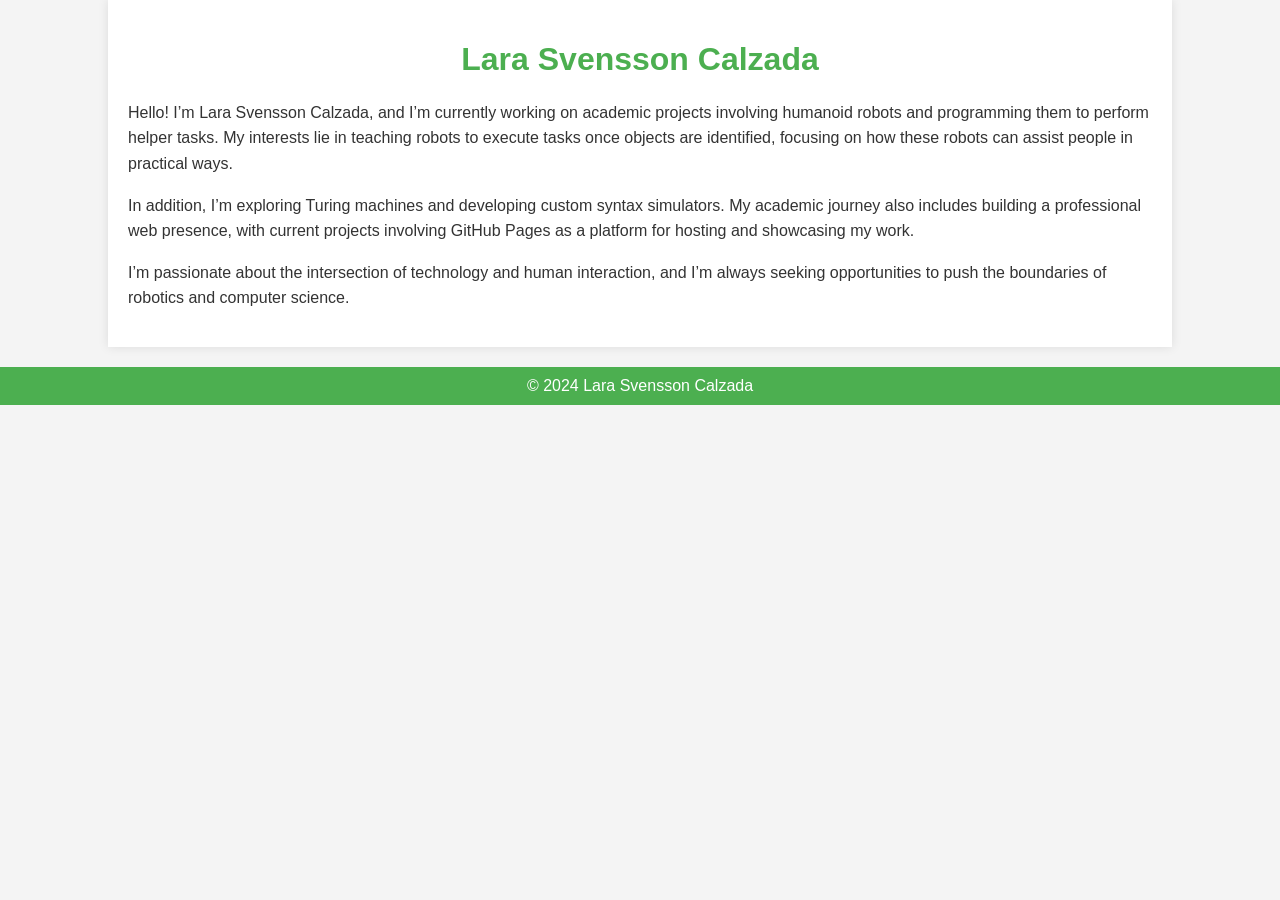
==== lara-bio.html @ b38875c1 "Add files via upload" ====
<!DOCTYPE html>
<html lang="en">
<head>
    <meta charset="UTF-8">
    <meta name="viewport" content="width=device-width, initial-scale=1.0">
    <title>Lara Svensson Calzada - Bio</title>
    <style>
        body {
            font-family: Arial, sans-serif;
            margin: 0;
            padding: 0;
            background-color: #f4f4f4;
            color: #333;
        }
        .container {
            width: 80%;
            margin: 0 auto;
            padding: 20px;
            background-color: white;
            box-shadow: 0 0 10px rgba(0, 0, 0, 0.1);
        }
        h1 {
            text-align: center;
            color: #4CAF50;
        }
        p {
            line-height: 1.6;
        }
        footer {
            text-align: center;
            padding: 10px;
            margin-top: 20px;
            background-color: #4CAF50;
            color: white;
        }
    </style>
</head>
<body>
    <div class="container">
        <h1>Lara Svensson Calzada</h1>
        <p>Hello! I’m Lara Svensson Calzada, and I’m currently working on academic projects involving humanoid robots and programming them to perform helper tasks. My interests lie in teaching robots to execute tasks once objects are identified, focusing on how these robots can assist people in practical ways.</p>
        <p>In addition, I’m exploring Turing machines and developing custom syntax simulators. My academic journey also includes building a professional web presence, with current projects involving GitHub Pages as a platform for hosting and showcasing my work.</p>
        <p>I’m passionate about the intersection of technology and human interaction, and I’m always seeking opportunities to push the boundaries of robotics and computer science.</p>
    </div>

    <footer>
        &copy; 2024 Lara Svensson Calzada
    </footer>
</body>
</html>
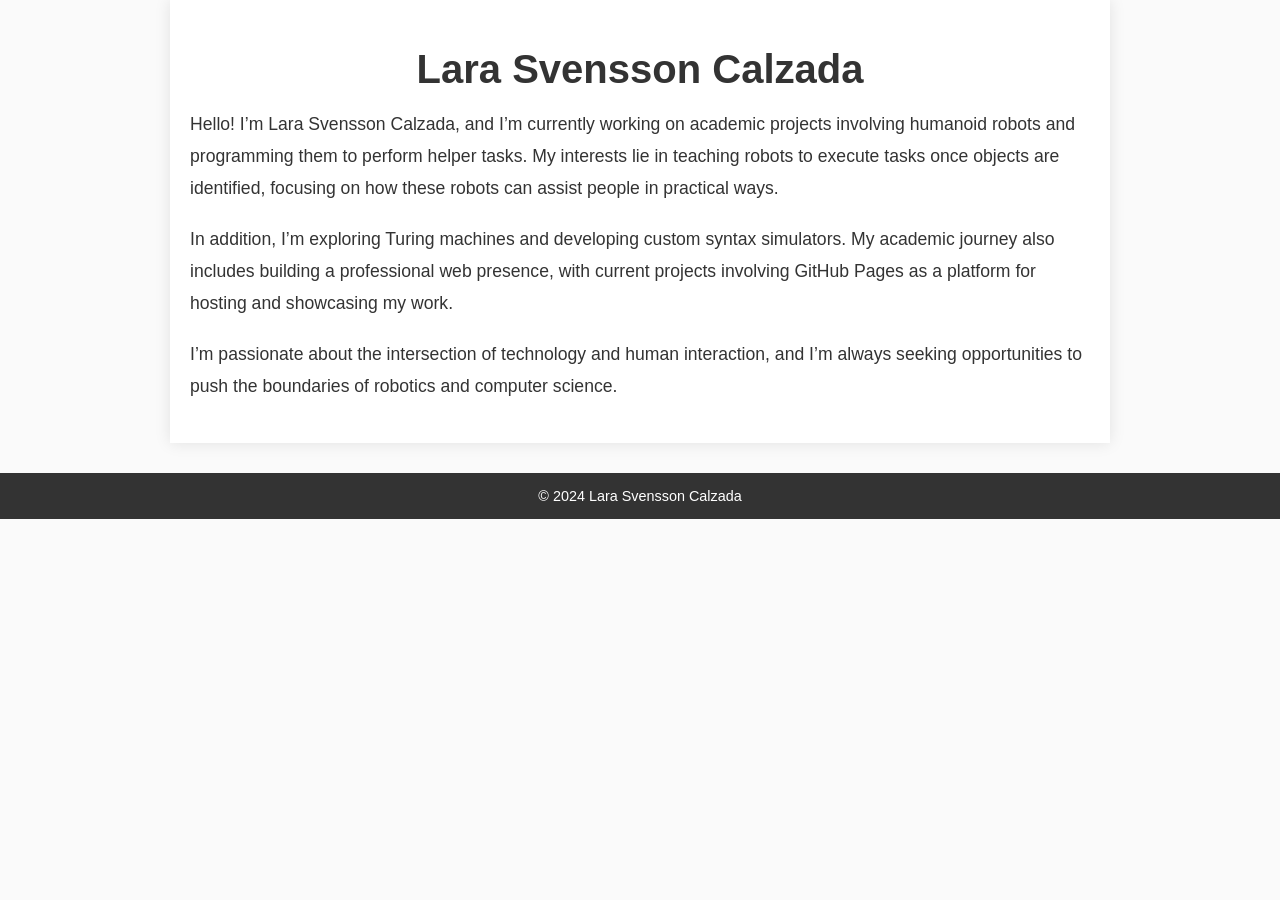
==== commit 6046e152: "Update lara-bio.html" ====
--- a/lara-bio.html
+++ b/lara-bio.html
@@ -6,10 +6,10 @@
     <title>Lara Svensson Calzada - Bio</title>
     <style>
         body {
-            font-family: Arial, sans-serif;
+            font-family: 'Arial', sans-serif;
             margin: 0;
             padding: 0;
-            background-color: #f4f4f4;
+            background-color: #fafafa;
             color: #333;
         }
         .container {
@@ -17,21 +17,27 @@
             margin: 0 auto;
             padding: 20px;
             background-color: white;
-            box-shadow: 0 0 10px rgba(0, 0, 0, 0.1);
+            box-shadow: 0 0 15px rgba(0, 0, 0, 0.1);
+            max-width: 900px;
         }
         h1 {
             text-align: center;
-            color: #4CAF50;
+            color: #333;
+            font-size: 2.5em;
+            margin-bottom: 10px;
         }
         p {
-            line-height: 1.6;
+            line-height: 1.8;
+            font-size: 1.1em;
+            margin-bottom: 20px;
         }
         footer {
             text-align: center;
-            padding: 10px;
-            margin-top: 20px;
-            background-color: #4CAF50;
+            padding: 15px;
+            margin-top: 30px;
+            background-color: #333;
             color: white;
+            font-size: 0.9em;
         }
     </style>
 </head>
@@ -47,4 +53,4 @@
         &copy; 2024 Lara Svensson Calzada
     </footer>
 </body>
-</html>+</html>
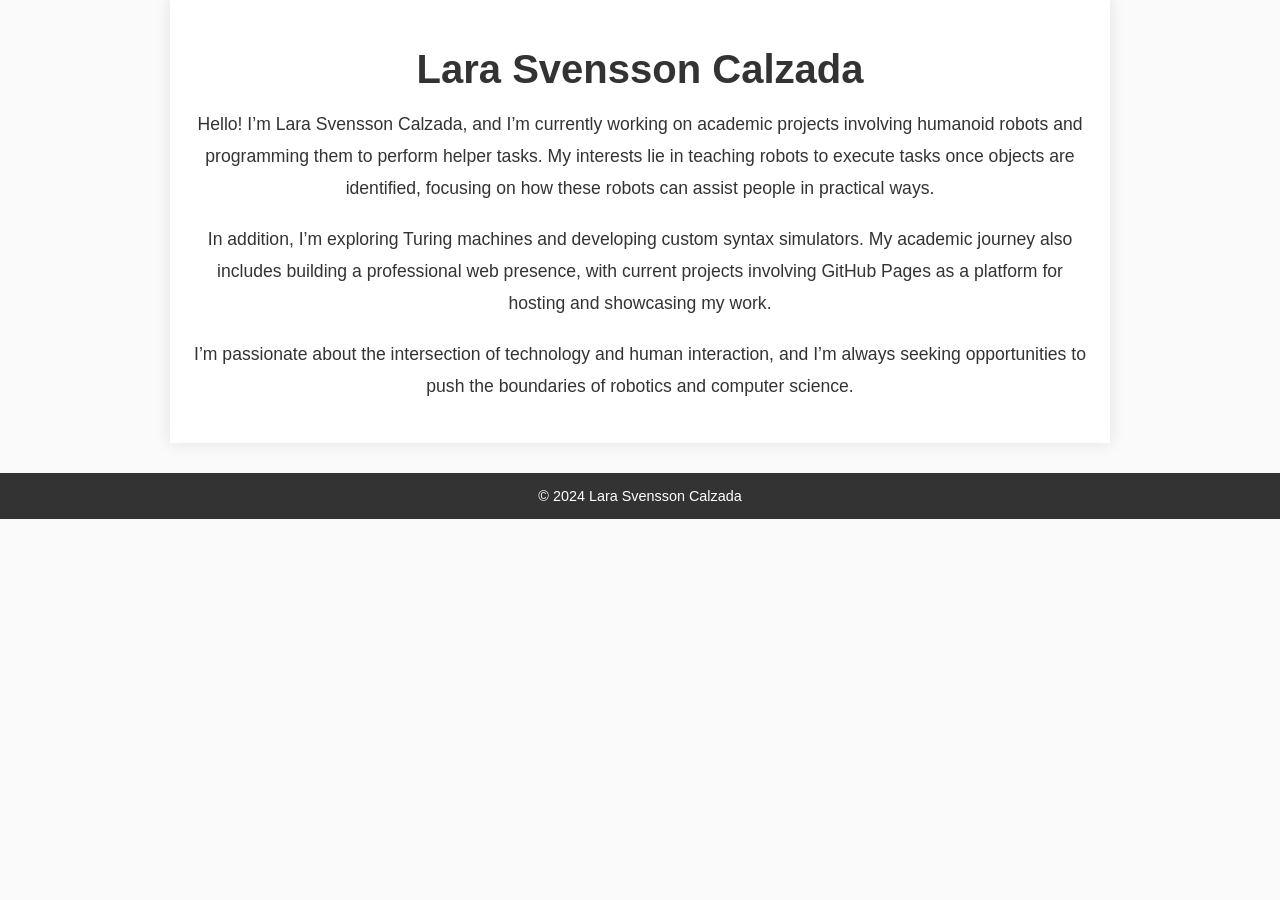
==== commit 3e16f870: "Update lara-bio.html" ====
--- a/lara-bio.html
+++ b/lara-bio.html
@@ -28,6 +28,7 @@
         }
         p {
             line-height: 1.8;
+            text-align: center;
             font-size: 1.1em;
             margin-bottom: 20px;
         }
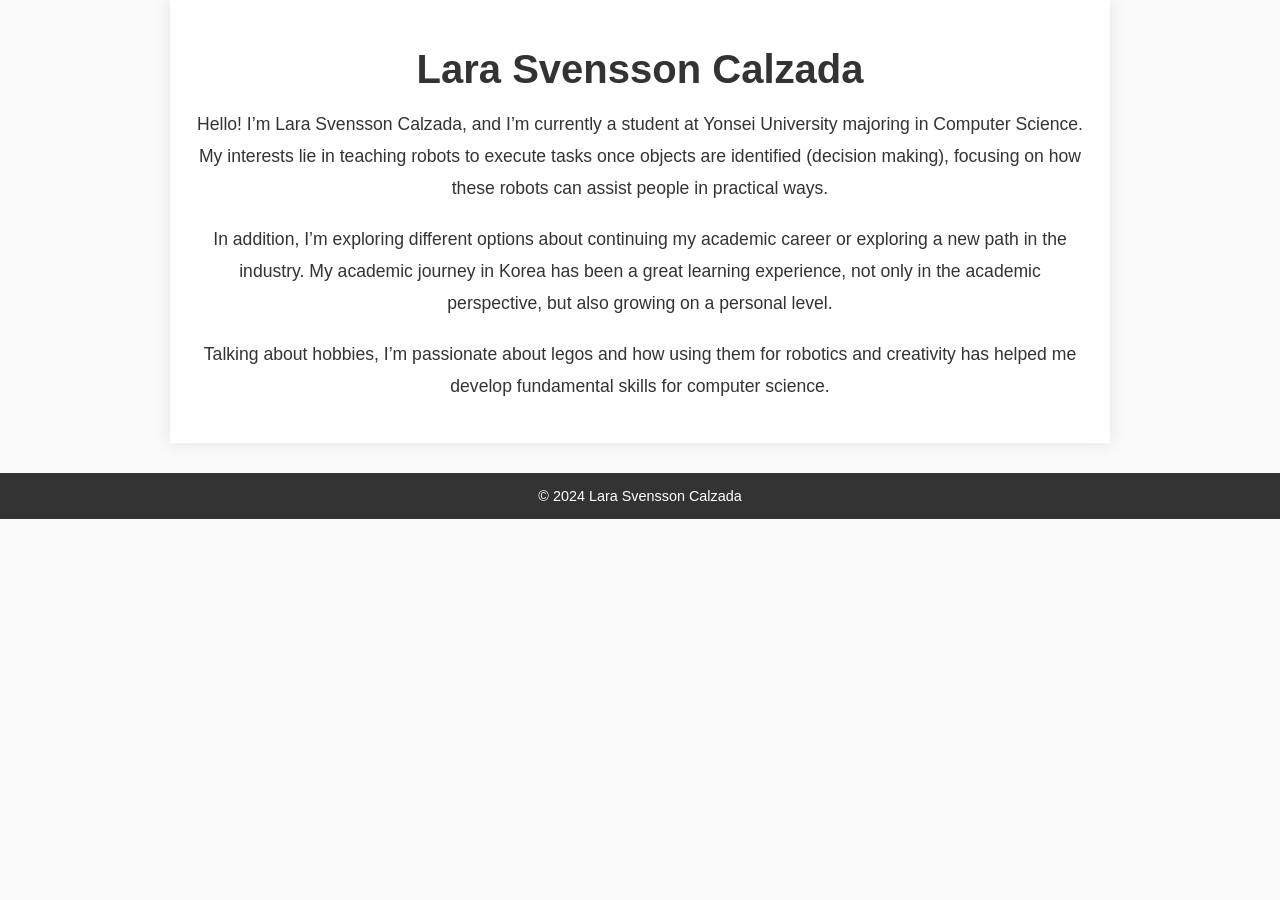
==== commit 1def6c3a: "Update lara-bio.html" ====
--- a/lara-bio.html
+++ b/lara-bio.html
@@ -45,9 +45,9 @@
 <body>
     <div class="container">
         <h1>Lara Svensson Calzada</h1>
-        <p>Hello! I’m Lara Svensson Calzada, and I’m currently working on academic projects involving humanoid robots and programming them to perform helper tasks. My interests lie in teaching robots to execute tasks once objects are identified, focusing on how these robots can assist people in practical ways.</p>
-        <p>In addition, I’m exploring Turing machines and developing custom syntax simulators. My academic journey also includes building a professional web presence, with current projects involving GitHub Pages as a platform for hosting and showcasing my work.</p>
-        <p>I’m passionate about the intersection of technology and human interaction, and I’m always seeking opportunities to push the boundaries of robotics and computer science.</p>
+        <p>Hello! I’m Lara Svensson Calzada, and I’m currently a student at Yonsei University majoring in Computer Science. My interests lie in teaching robots to execute tasks once objects are identified (decision making), focusing on how these robots can assist people in practical ways.</p>
+        <p>In addition, I’m exploring different options about continuing my academic career or exploring a new path in the industry. My academic journey in Korea has been a great learning experience, not only in the academic perspective, but also growing on a personal level.</p>
+        <p>Talking about hobbies, I’m passionate about legos and how using them for robotics and creativity has helped me develop fundamental skills for computer science.</p>
     </div>
 
     <footer>
